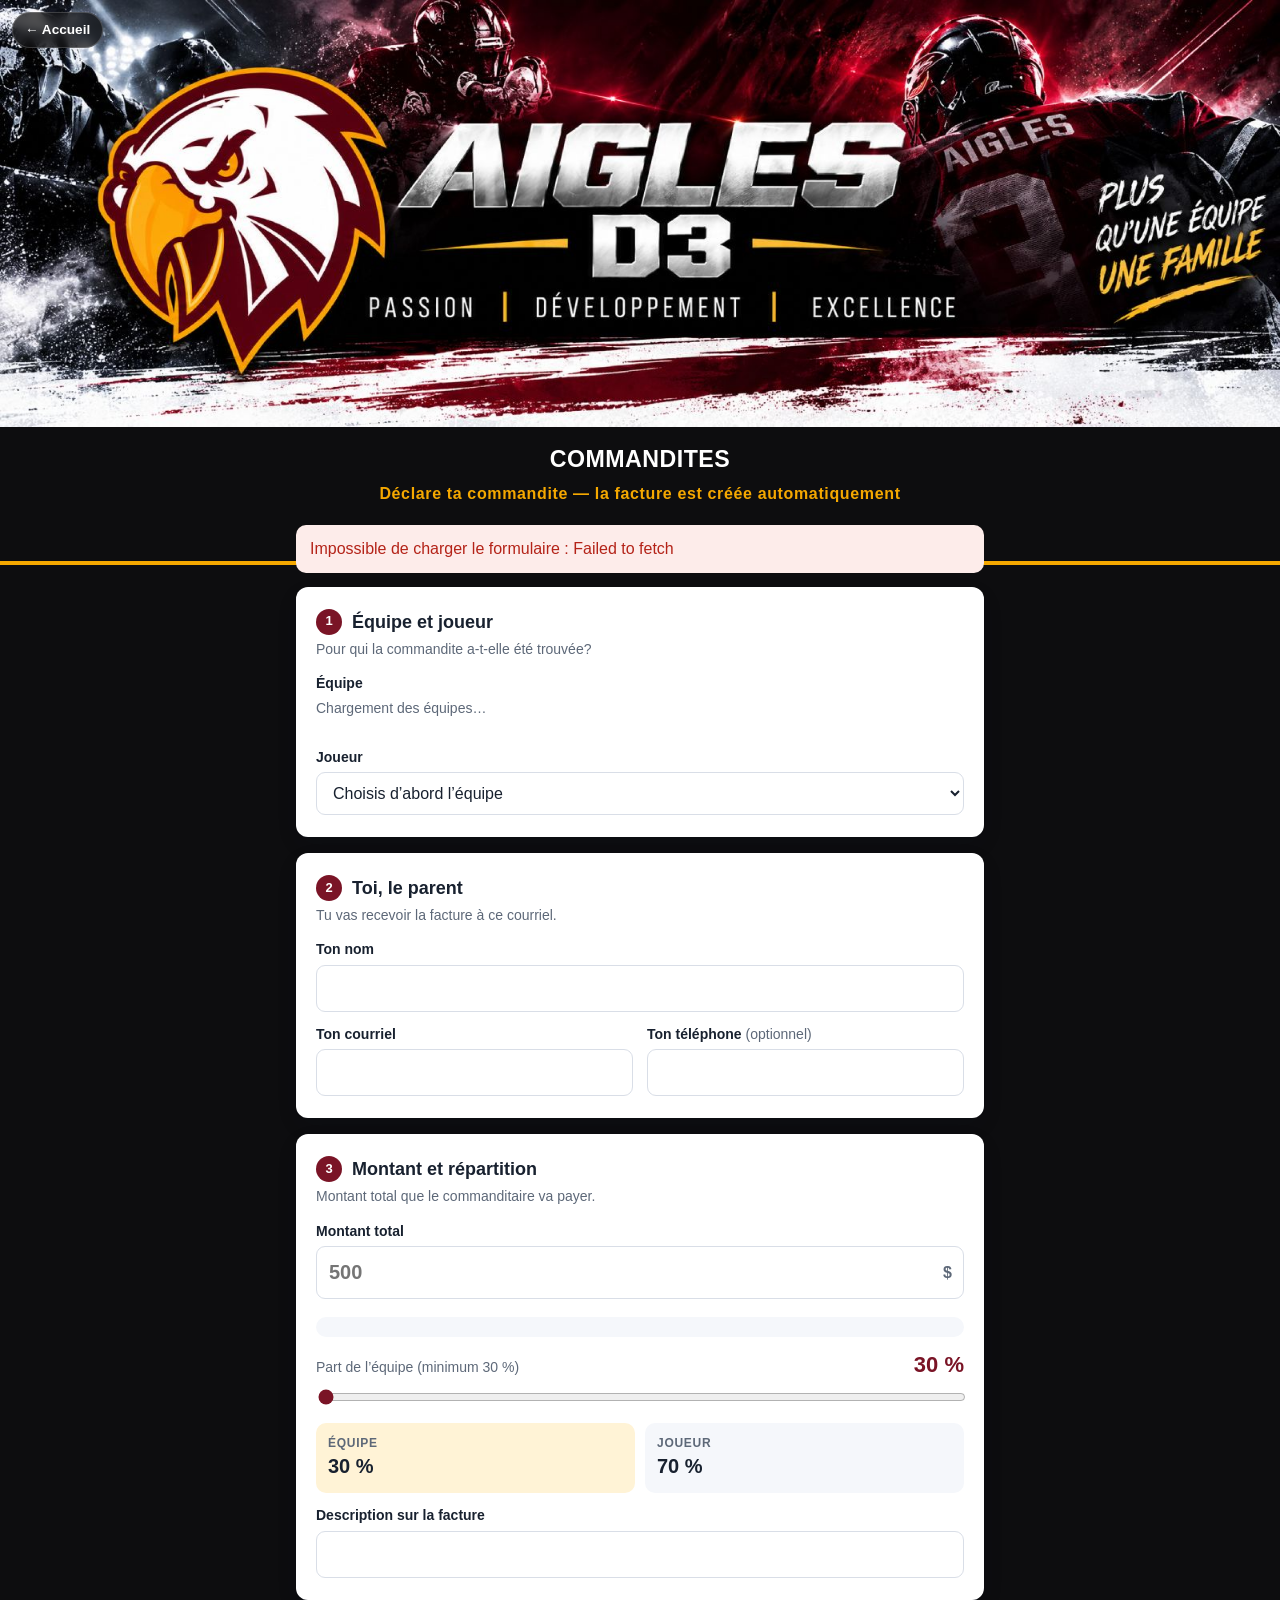
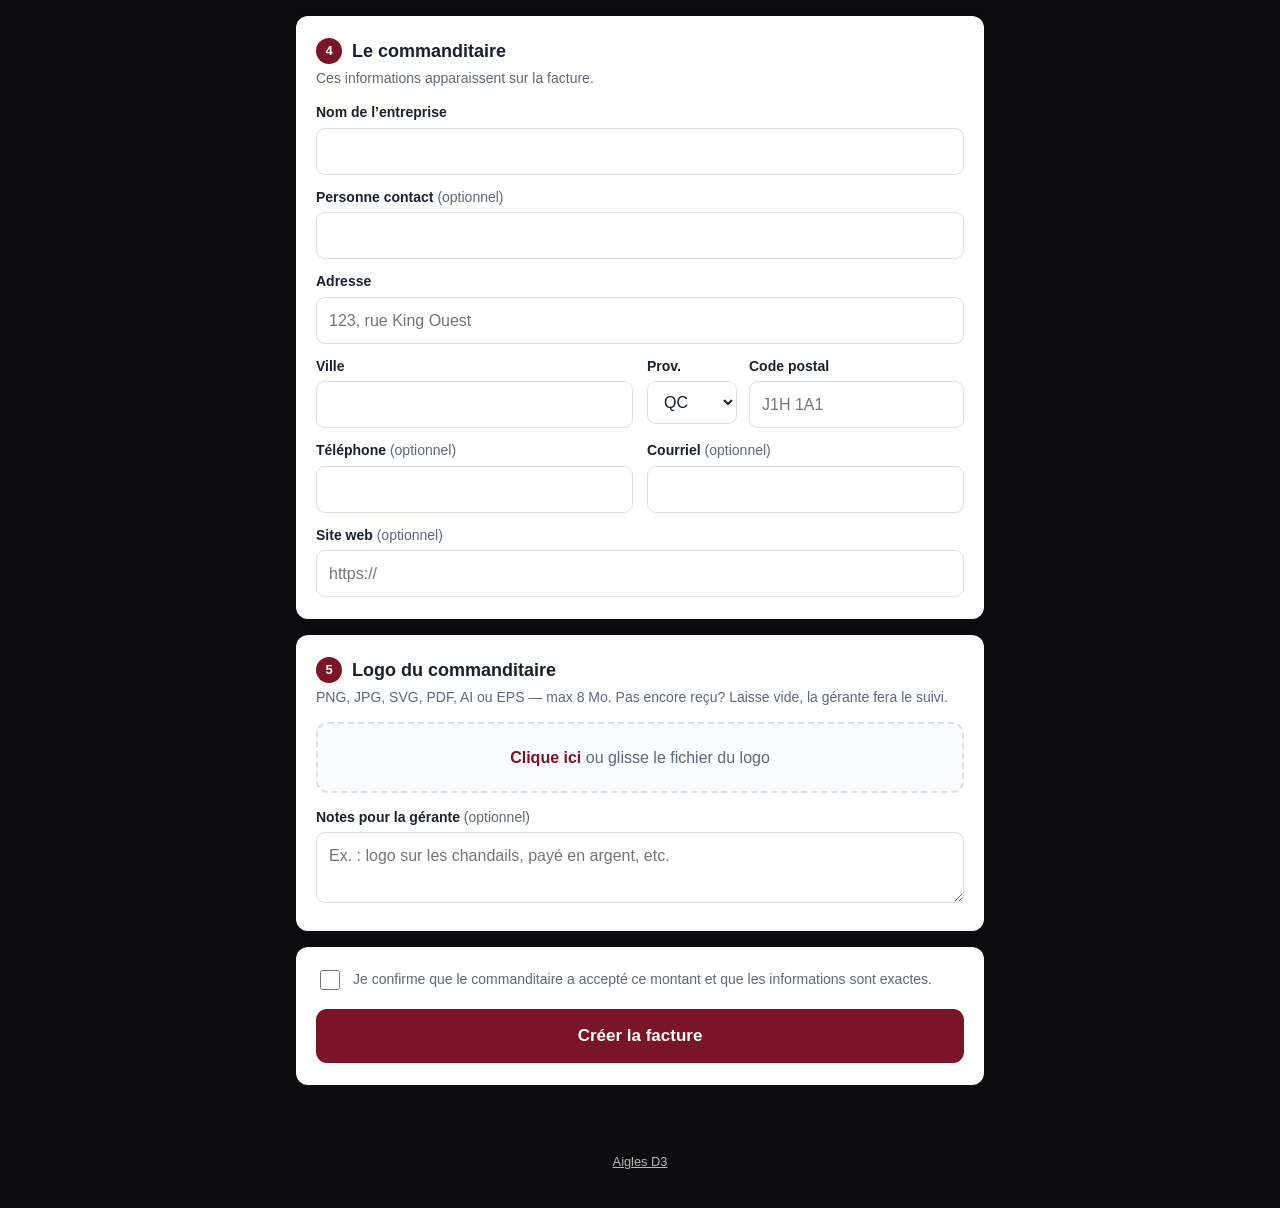
==== commandites/index.html @ e175e323 "Restructure en site multi-pages : accueil, commandites et tirage - Nouvelle page d'accueil (bannière" ====
<!DOCTYPE html>
<html lang="fr-CA">
<head>

<meta charset="utf-8">
<meta name="viewport" content="width=device-width, initial-scale=1">
<title>Commandites — Aigles D3</title>
<meta name="theme-color" content="#0d0d0f">
<link rel="preload" as="image" href="../banniere-aigles-d3.jpg">
<link rel="stylesheet" href="../assets/site.css">
<style>
  :root{
    --navy:#7a1426; --navy-2:#5a0e1c; --gold:#f5a800; --gold-soft:#fff3d6;
    --bg:#0d0d0f; --card:#fff; --ink:#18212f; --muted:#5d6878; --line:#d9dee7;
    --err:#b42318; --ok:#127a43; --r:12px;
  }
  *{box-sizing:border-box}
  body{margin:0;background:var(--bg);color:var(--ink);
       font:16px/1.45 -apple-system,BlinkMacSystemFont,"Segoe UI",Roboto,Arial,sans-serif}
  main{max-width:720px;margin:-40px auto 40px;padding:0 16px;position:relative}
  .card{background:var(--card);border-radius:var(--r);box-shadow:0 1px 2px rgba(11,37,69,.06),0 8px 24px rgba(11,37,69,.06);
        padding:22px 20px;margin-bottom:16px}
  .card h2{margin:0 0 4px;font-size:18px;display:flex;align-items:center;gap:10px}
  .num{display:inline-grid;place-items:center;width:26px;height:26px;border-radius:50%;
       background:var(--navy);color:#fff;font-size:13px;font-weight:700;flex:none}
  .hint{color:var(--muted);font-size:14px;margin:0 0 14px}
  .grid{display:grid;grid-template-columns:1fr 1fr;gap:12px 14px}
  .full{grid-column:1/-1}
  @media (max-width:560px){.grid{grid-template-columns:1fr}}
  label{display:block;font-size:14px;font-weight:600;margin-bottom:5px}
  label .opt{font-weight:400;color:var(--muted)}
  input,select,textarea{width:100%;font:inherit;color:inherit;padding:11px 12px;border:1px solid var(--line);
       border-radius:9px;background:#fff;transition:border-color .15s, box-shadow .15s}
  input:focus,select:focus,textarea:focus{outline:none;border-color:var(--navy-2);box-shadow:0 0 0 3px rgba(122,20,38,.15)}
  textarea{min-height:70px;resize:vertical}
  .seg{display:grid;grid-template-columns:repeat(auto-fit,minmax(120px,1fr));gap:8px}
  .seg input{position:absolute;opacity:0;pointer-events:none}
  .seg label{margin:0;border:1.5px solid var(--line);border-radius:10px;padding:12px;text-align:center;cursor:pointer;font-size:16px}
  .seg input:checked + label{border-color:var(--navy);background:var(--navy);color:#fff}
  .seg input:focus-visible + label{box-shadow:0 0 0 3px rgba(122,20,38,.25)}
  .money{position:relative}
  .money input{padding-right:34px;font-size:20px;font-weight:700}
  .money span{position:absolute;right:12px;top:50%;transform:translateY(-50%);color:var(--muted);font-weight:700}
  .ratio{margin-top:6px}
  .ratio-top{display:flex;justify-content:space-between;align-items:baseline;font-size:14px;color:var(--muted)}
  .ratio-top b{font-size:22px;color:var(--navy)}
  input[type=range]{padding:0;border:0;height:28px;accent-color:var(--navy);box-shadow:none}
  .split{display:grid;grid-template-columns:1fr 1fr;gap:10px;margin-top:6px}
  .pill{border-radius:10px;padding:12px;background:#f5f7fb}
  .pill.team{background:var(--gold-soft)}
  .pill small{display:block;color:var(--muted);font-size:12px;text-transform:uppercase;letter-spacing:.06em;font-weight:700}
  .pill strong{font-size:20px}
  .regle{font-size:14px;color:var(--muted);background:#f5f7fb;border-radius:10px;padding:10px 12px;margin-bottom:12px}
  .seuil{margin-top:10px;background:var(--gold-soft);border-radius:10px;padding:10px 12px;font-size:14px}
  #ratioBox.off{opacity:.4;pointer-events:none}
  .testbar{background:#b42318;color:#fff;text-align:center;font-weight:700;font-size:14px;padding:8px 16px;letter-spacing:.04em}
  .drop{border:2px dashed var(--line);border-radius:12px;padding:22px;text-align:center;cursor:pointer;
        color:var(--muted);transition:.15s;background:#fafbfd}
  .drop.over{border-color:var(--navy);background:#eef3fb}
  .drop img{max-height:110px;max-width:100%;display:block;margin:0 auto 8px}
  .drop b{color:var(--navy)}
  .check{display:flex;gap:10px;align-items:flex-start;font-weight:400;font-size:14px;color:var(--muted)}
  .check input{width:20px;height:20px;flex:none;margin-top:1px}
  .btn{display:inline-flex;align-items:center;justify-content:center;gap:8px;width:100%;border:0;border-radius:11px;
       padding:15px 18px;font:inherit;font-weight:700;font-size:17px;cursor:pointer;background:var(--navy);color:#fff}
  .btn:hover{background:var(--navy-2)}
  .btn.gold{background:var(--gold);color:var(--navy)}
  .btn.ghost{background:transparent;color:var(--navy);border:1.5px solid var(--navy)}
  .btn:disabled{opacity:.6;cursor:wait}
  .err{background:#fdecea;color:var(--err);border-radius:10px;padding:12px 14px;margin-bottom:14px;display:none}
  .hp{position:absolute;left:-9999px;width:1px;height:1px;overflow:hidden}
  .overlay{position:fixed;inset:0;background:rgba(13,13,15,.7);display:none;place-items:center;z-index:10}
  .overlay div{background:#fff;padding:24px 28px;border-radius:14px;text-align:center;max-width:300px}
  .spin{width:38px;height:38px;border:4px solid #dfe5ef;border-top-color:var(--navy);border-radius:50%;
        animation:s 0.8s linear infinite;margin:0 auto 12px}
  @keyframes s{to{transform:rotate(360deg)}}
  #succes{display:none}
  .ok-head{text-align:center;padding:8px 0 6px}
  .ok-head .badge{width:58px;height:58px;border-radius:50%;background:#e3f4ea;color:var(--ok);display:grid;
                  place-items:center;font-size:30px;margin:0 auto 10px}
  .ok-head h2{justify-content:center;font-size:22px}
  .recap{background:#f5f7fb;border-radius:10px;padding:12px 14px;margin:14px 0;font-size:15px}
  .recap div{display:flex;justify-content:space-between;padding:3px 0;gap:12px}
  .recap span{color:var(--muted)}
  .stack{display:grid;gap:10px}
  .mail{font-size:14px;color:var(--muted);text-align:center;margin-top:10px}
  [hidden]{display:none!important}
</style>
</head>
<body>
<div class="testbar" id="testbar" hidden>MODE TEST — aucune vraie facture, la gérante ne reçoit rien</div>
<header class="site-header">
  <a class="retour" href="../">← Accueil</a>
  <img src="../banniere-aigles-d3.jpg" alt="Aigles D3 – Passion, Développement, Excellence" width="2172" height="724">
  <div class="titres">
    <h1>Commandites</h1>
    <p>Déclare ta commandite — la facture est créée automatiquement</p>
  </div>
</header>

<main>
  <form id="f" novalidate>
    <div class="err" id="err" role="alert"></div>

    <!-- 1. Équipe et joueur -->
    <section class="card">
      <h2><span class="num">1</span>Équipe et joueur</h2>
      <p class="hint">Pour qui la commandite a-t-elle été trouvée?</p>
      <label>Équipe</label>
      <div class="seg" id="equipes"></div>
      <div class="grid" style="margin-top:14px">
        <div class="full">
          <label for="joueurSel">Joueur</label>
          <select id="joueurSel" required><option value="">Choisis d’abord l’équipe</option></select>
        </div>
        <div class="full" id="autreWrap" hidden>
          <label for="joueurAutre">Nom du joueur</label>
          <input id="joueurAutre" autocomplete="off">
        </div>
      </div>
    </section>

    <!-- 2. Parent -->
    <section class="card">
      <h2><span class="num">2</span>Toi, le parent</h2>
      <p class="hint">Tu vas recevoir la facture à ce courriel.</p>
      <div class="grid">
        <div class="full"><label for="parentNom">Ton nom</label><input id="parentNom" name="parentNom" autocomplete="name" required></div>
        <div><label for="parentCourriel">Ton courriel</label><input id="parentCourriel" name="parentCourriel" type="email" autocomplete="email" required></div>
        <div><label for="parentTel">Ton téléphone <span class="opt">(optionnel)</span></label><input id="parentTel" name="parentTel" type="tel" autocomplete="tel"></div>
      </div>
    </section>

    <!-- 3. Montant -->
    <section class="card">
      <h2><span class="num">3</span>Montant et répartition</h2>
      <p class="hint">Montant total que le commanditaire va payer.</p>
      <div class="grid">
        <div class="full">
          <label for="montant">Montant total</label>
          <div class="money"><input id="montant" name="montant" inputmode="decimal" placeholder="500" required><span>$</span></div>
        </div>
        <div class="full ratio">
          <div class="regle" id="regle"></div>
          <div id="ratioBox">
            <div class="ratio-top"><span>Part de l’équipe (minimum <span id="minLbl">30</span> %)</span><b><span id="pctLbl">30</span> %</b></div>
            <input type="range" id="pctEquipe" name="pctEquipe" min="30" max="100" step="5" value="30" aria-label="Pourcentage équipe">
          </div>
          <div class="split">
            <div class="pill team"><small>Équipe</small><strong><span id="pctE">30</span> %</strong></div>
            <div class="pill"><small>Joueur</small><strong><span id="pctJ">70</span> %</strong></div>
          </div>
          <div class="seuil" id="seuilMsg" hidden>🦅 Commandite de <b id="seuilLbl">250 $</b> et moins : <b>100 % va à l’équipe</b>.</div>
        </div>
        <div class="full"><label for="description">Description sur la facture</label><input id="description" name="description"></div>
      </div>
    </section>

    <!-- 4. Commanditaire -->
    <section class="card">
      <h2><span class="num">4</span>Le commanditaire</h2>
      <p class="hint">Ces informations apparaissent sur la facture.</p>
      <div class="grid">
        <div class="full"><label for="commanditaire">Nom de l’entreprise</label><input id="commanditaire" name="commanditaire" autocomplete="organization" required></div>
        <div class="full"><label for="contact">Personne contact <span class="opt">(optionnel)</span></label><input id="contact" name="contact"></div>
        <div class="full"><label for="adresse">Adresse</label><input id="adresse" name="adresse" autocomplete="street-address" placeholder="123, rue King Ouest" required></div>
        <div><label for="ville">Ville</label><input id="ville" name="ville" autocomplete="address-level2" required></div>
        <div class="grid" style="grid-template-columns:90px 1fr;gap:12px">
          <div><label for="province">Prov.</label>
            <select id="province" name="province">
              <option>QC</option><option>ON</option><option>NB</option><option>NS</option><option>PE</option><option>NL</option>
              <option>MB</option><option>SK</option><option>AB</option><option>BC</option><option>YT</option><option>NT</option><option>NU</option>
            </select></div>
          <div><label for="codePostal">Code postal</label><input id="codePostal" name="codePostal" autocomplete="postal-code" placeholder="J1H 1A1" maxlength="7" required></div>
        </div>
        <div><label for="telephone">Téléphone <span class="opt">(optionnel)</span></label><input id="telephone" name="telephone" type="tel"></div>
        <div><label for="courriel">Courriel <span class="opt">(optionnel)</span></label><input id="courriel" name="courriel" type="email"></div>
        <div class="full"><label for="siteWeb">Site web <span class="opt">(optionnel)</span></label><input id="siteWeb" name="siteWeb" type="url" placeholder="https://"></div>
      </div>
    </section>

    <!-- 5. Logo -->
    <section class="card">
      <h2><span class="num">5</span>Logo du commanditaire</h2>
      <p class="hint">PNG, JPG, SVG, PDF, AI ou EPS — max 8 Mo. Pas encore reçu? Laisse vide, la gérante fera le suivi.</p>
      <div class="drop" id="drop" tabindex="0" role="button" aria-label="Téléverser le logo">
        <img id="preview" hidden alt="">
        <div id="dropTxt"><b>Clique ici</b> ou glisse le fichier du logo</div>
      </div>
      <input type="file" id="logo" accept=".png,.jpg,.jpeg,.svg,.webp,.pdf,.ai,.eps" hidden>
      <div style="margin-top:14px"><label for="notes">Notes pour la gérante <span class="opt">(optionnel)</span></label>
        <textarea id="notes" name="notes" placeholder="Ex. : logo sur les chandails, payé en argent, etc."></textarea></div>
      <div class="hp" aria-hidden="true"><label>Ne pas remplir<input id="siteWebConfirm" tabindex="-1" autocomplete="off"></label></div>
    </section>

    <section class="card">
      <label class="check"><input type="checkbox" id="confirme" required>
        Je confirme que le commanditaire a accepté ce montant et que les informations sont exactes.</label>
      <div style="margin-top:16px"><button class="btn" id="go" type="submit">Créer la facture</button></div>
    </section>
  </form>

  <!-- Succès -->
  <section class="card" id="succes" aria-live="polite">
    <div class="ok-head"><div class="badge">✓</div><h2>Facture <span id="sNo"></span> créée</h2></div>
    <div class="recap">
      <div><span>Commanditaire</span><b id="sCom"></b></div>
      <div><span>Montant</span><b id="sTot"></b></div>
      <div><span>Répartition</span><b id="sRep"></b></div>
    </div>
    <div class="stack">
      <button class="btn gold" id="dl" type="button">⬇ Télécharger la facture (PDF)</button>
      <button class="btn ghost" id="encore" type="button">Déclarer une autre commandite</button>
    </div>
    <p class="mail" id="sMail"></p>
  </section>
</main>
<footer class="site-footer"><a href="../">Aigles D3</a></footer>

<div class="overlay" id="ov"><div><div class="spin"></div><b>Création de la facture…</b><br><span style="color:#5d6878;font-size:14px">Ça prend environ 10 secondes.</span></div></div>

<script>
(function(){
  var CFG = null, logoFile = null, dernier = null;
  var $ = function(id){ return document.getElementById(id); };
  // Ancien lien gérante -> espace gérante
  try { if (new URLSearchParams(location.search).has('gerante')) { location.replace('gerante.html'); return; } } catch (e) {}

  // URL /exec du déploiement Apps Script (pour la version hébergée hors Google)
  var API_URL = 'https://script.google.com/macros/s/AKfycbxyvYo_v8g4UXGDKRPqfN49eACqys3MlAhROFyZleTzIZoiloMdJbGHfgWFuQL2-qMV/exec';

  var gs = (typeof google !== 'undefined' && google.script) ? google.script.run : null;
  function appel(fn, arg){
    if (API_URL) {
      // POST text/plain = pas de preflight CORS; credentials omit = pas de cookies Google (évite le bug multi-comptes)
      return fetch(API_URL, {
        method: 'POST', credentials: 'omit', redirect: 'follow',
        body: JSON.stringify({ action: fn === 'getFormConfig' ? 'config' : 'submit', data: arg })
      })
      .then(function(r){ if (!r.ok) throw new Error('Serveur indisponible (' + r.status + ').'); return r.json(); })
      .then(function(j){ if (!j.ok) throw new Error(j.error); return j.data; });
    }
    return new Promise(function(ok, ko){
      if (!gs) return setTimeout(function(){ ok(window.__mock[fn](arg)); }, 400); // aperçu local
      gs.withSuccessHandler(ok).withFailureHandler(ko)[fn](arg);
    });
  }

  function r2(n){ return Math.round((Number(n) + Number.EPSILON) * 100) / 100; }
  function argent(n){
    var p = r2(n).toFixed(2).split('.');
    return p[0].replace(/\B(?=(\d{3})+(?!\d))/g, ' ') + ',' + p[1] + ' $';
  }
  function calc(montant, pct){
    var total = r2(montant) || 0;
    var est = r2(total / (1 + CFG.tauxTps + CFG.tauxTvq));
    var tps = r2(est * CFG.tauxTps), tvq = r2(est * CFG.tauxTvq);
    var sous = r2(total - tps - tvq);
    var base = CFG.baseRatio === 'TOTAL' ? total : sous;
    var eq = r2(base * pct / 100);
    return { total: total, sous: sous, tps: tps, tvq: tvq, equipe: eq, joueur: r2(base - eq) };
  }
  function montant(){ return Number(String($('montant').value).replace(/\s|\$/g,'').replace(',', '.')) || 0; }

  function petit(){ var m = montant(); return m > 0 && m <= CFG.seuil100; }
  function pctEffectif(){ return petit() ? 100 : Number($('pctEquipe').value); }

  function maj(){
    var p = petit(), pct = pctEffectif();
    $('ratioBox').classList.toggle('off', p);
    $('seuilMsg').hidden = !p;
    $('pctLbl').textContent = pct;
    $('pctE').textContent = pct; $('pctJ').textContent = 100 - pct;
  }

  function equipeChoisie(){ var r = document.querySelector('input[name=equipe]:checked'); return r ? r.value : ''; }

  function remplirJoueurs(){
    var eq = CFG.equipes.filter(function(e){ return e.nom === equipeChoisie(); })[0];
    var s = $('joueurSel');
    s.innerHTML = '<option value="">Choisis le joueur</option>';
    (eq ? eq.joueurs : []).forEach(function(j){ var o = document.createElement('option'); o.value = o.textContent = j; s.appendChild(o); });
    var a = document.createElement('option'); a.value = '__autre'; a.textContent = 'Autre / nouveau joueur…'; s.appendChild(a);
    $('autreWrap').hidden = true;
  }

  function init(cfg){
    CFG = cfg;
    
    $('description').value = cfg.description;
    $('minLbl').textContent = cfg.pctMin;
    var r = $('pctEquipe'); r.min = cfg.pctMin; r.value = cfg.pctMin;
    $('seuilLbl').textContent = argent(cfg.seuil100).replace(',00', '');
    $('regle').innerHTML = 'Commandite de <b>' + $('seuilLbl').textContent + ' et moins</b> : 100 % à l’équipe. ' +
      'Au-dessus : au moins <b>' + cfg.pctMin + ' %</b> à l’équipe, le reste au joueur.';
    $('testbar').hidden = !cfg.modeTest;
    var box = $('equipes');
    cfg.equipes.forEach(function(e, i){
      var id = 'eq' + i;
      box.insertAdjacentHTML('beforeend',
        '<input type="radio" name="equipe" id="' + id + '" value="' + e.nom.replace(/"/g,'&quot;') + '"><label for="' + id + '">' + e.nom.replace(/</g,'&lt;') + '</label>');
    });
    box.addEventListener('change', remplirJoueurs);
    if (cfg.equipes.length === 1) { box.querySelector('input').checked = true; remplirJoueurs(); }
    maj();
  }

  $('joueurSel').addEventListener('change', function(){
    var autre = this.value === '__autre';
    $('autreWrap').hidden = !autre;
    if (autre) $('joueurAutre').focus();
  });
  $('montant').addEventListener('input', maj);
  $('pctEquipe').addEventListener('input', maj);
  $('codePostal').addEventListener('input', function(){
    var v = this.value.toUpperCase().replace(/[^A-Z0-9]/g,'').slice(0,6);
    this.value = v.length > 3 ? v.slice(0,3) + ' ' + v.slice(3) : v;
  });

  // --- Logo ---
  var drop = $('drop'), fi = $('logo');
  drop.addEventListener('click', function(){ fi.click(); });
  drop.addEventListener('keydown', function(e){ if (e.key === 'Enter' || e.key === ' ') { e.preventDefault(); fi.click(); } });
  ['dragenter','dragover'].forEach(function(t){ drop.addEventListener(t, function(e){ e.preventDefault(); drop.classList.add('over'); }); });
  ['dragleave','drop'].forEach(function(t){ drop.addEventListener(t, function(e){ e.preventDefault(); drop.classList.remove('over'); }); });
  drop.addEventListener('drop', function(e){ if (e.dataTransfer.files[0]) choisirLogo(e.dataTransfer.files[0]); });
  fi.addEventListener('change', function(){ if (fi.files[0]) choisirLogo(fi.files[0]); });

  function choisirLogo(f){
    if (f.size > 8 * 1024 * 1024) { erreur('Le logo dépasse 8 Mo.'); return; }
    logoFile = f;
    var img = $('preview');
    if (/^image\/(png|jpeg|svg\+xml|webp)$/.test(f.type)) { img.src = URL.createObjectURL(f); img.hidden = false; }
    else img.hidden = true;
    $('dropTxt').innerHTML = '<b>' + f.name.replace(/</g,'&lt;') + '</b><br><span style="font-size:13px">Clique pour changer</span>';
  }

  function lireBase64(f){
    return new Promise(function(ok, ko){
      var r = new FileReader();
      r.onload = function(){ ok(String(r.result).split(',')[1]); };
      r.onerror = ko; r.readAsDataURL(f);
    });
  }

  // --- Validation ---
  function erreur(msg){ var e = $('err'); e.textContent = msg; e.style.display = msg ? 'block' : 'none'; if (msg) e.scrollIntoView({behavior:'smooth', block:'center'}); }

  function valider(){
    var manque = [];
    if (!equipeChoisie()) manque.push('l’équipe');
    var j = $('joueurSel').value === '__autre' ? $('joueurAutre').value.trim() : $('joueurSel').value;
    if (!j) manque.push('le joueur');
    ['parentNom','commanditaire','adresse','ville'].forEach(function(id){ if (!$(id).value.trim()) manque.push($(id).labels[0].childNodes[0].textContent.trim().toLowerCase()); });
    var pc = $('parentCourriel').value.trim(), cp = $('codePostal').value.trim();
    if (!/^[^\s@]+@[^\s@]+\.[^\s@]{2,}$/.test(pc)) manque.push('le courriel du parent (valide)');
    if (!/^[A-Z]\d[A-Z] ?\d[A-Z]\d$/.test(cp)) manque.push('le code postal (ex. J1H 1A1)');
    if ($('courriel').value.trim() && !/^[^\s@]+@[^\s@]+\.[^\s@]{2,}$/.test($('courriel').value.trim())) manque.push('le courriel du commanditaire (invalide)');
    if (!(montant() > 0)) manque.push('le montant');
    if (!$('confirme').checked) manque.push('la case de confirmation');
    return { joueur: j, manque: manque };
  }

  // --- Soumission ---
  $('f').addEventListener('submit', function(e){
    e.preventDefault();
    var v = valider();
    if (v.manque.length) { erreur('Il manque : ' + v.manque.join(', ') + '.'); return; }
    erreur('');
    var data = {
      equipe: equipeChoisie(), joueur: v.joueur,
      montant: montant(), pctEquipe: pctEffectif(),
      siteWebConfirm: $('siteWebConfirm').value
    };
    ['parentNom','parentCourriel','parentTel','commanditaire','contact','adresse','ville','province',
     'codePostal','telephone','courriel','siteWeb','description','notes'].forEach(function(k){ data[k] = $(k).value.trim(); });

    $('go').disabled = true; $('ov').style.display = 'grid';
    (logoFile ? lireBase64(logoFile) : Promise.resolve(null))
      .then(function(b64){
        if (b64) data.logo = { nom: logoFile.name, type: logoFile.type, base64: b64 };
        return appel('submitCommandite', data);
      })
      .then(function(res){ succes(res, data); })
      .catch(function(err){ erreur((err && err.message) ? err.message.replace(/^Error:\s*/,'') : 'Erreur inconnue. Réessaie.'); })
      .then(function(){ $('go').disabled = false; $('ov').style.display = 'none'; });
  });

  function succes(res, data){
    dernier = res;
    $('sNo').textContent = res.no; $('sCom').textContent = data.commanditaire;
    $('sTot').textContent = argent(res.total);
    $('sRep').textContent = data.pctEquipe >= 100 ? '100 % équipe' : 'Équipe ' + data.pctEquipe + ' % · Joueur ' + (100 - data.pctEquipe) + ' %';
    if (res.test) $('sNo').textContent = res.no + ' (test)';
    var m = res.courriels || {};
    $('sMail').textContent = m.parent
      ? 'Une copie a été envoyée à ' + data.parentCourriel + (m.gerante ? ' et à la gérante.' : '.')
      : 'Le courriel n’a pas pu être envoyé — télécharge le PDF et transmets-le à la gérante.';
    $('f').hidden = true; $('succes').style.display = 'block';
    window.scrollTo({ top: 0, behavior: 'smooth' });
    telecharger();
  }

  function telecharger(){
    if (!dernier) return;
    var bin = atob(dernier.pdfBase64), u = new Uint8Array(bin.length);
    for (var i = 0; i < bin.length; i++) u[i] = bin.charCodeAt(i);
    var url = URL.createObjectURL(new Blob([u], { type: 'application/pdf' }));
    var a = document.createElement('a'); a.href = url; a.download = dernier.nomFichier;
    document.body.appendChild(a); a.click(); a.remove();
    setTimeout(function(){ URL.revokeObjectURL(url); }, 10000);
  }
  $('dl').addEventListener('click', telecharger);

  $('encore').addEventListener('click', function(){
    // Garde équipe, joueur et parent; vide le commanditaire
    ['commanditaire','contact','adresse','ville','codePostal','telephone','courriel','siteWeb','notes','montant'].forEach(function(k){ $(k).value = ''; });
    $('province').value = 'QC'; $('confirme').checked = false;
    logoFile = null; fi.value = ''; $('preview').hidden = true;
    $('dropTxt').innerHTML = '<b>Clique ici</b> ou glisse le fichier du logo';
    $('pctEquipe').value = CFG.pctMin; maj();
    $('succes').style.display = 'none'; $('f').hidden = false;
    window.scrollTo({ top: 0, behavior: 'smooth' });
    $('commanditaire').focus();
  });

  $('equipes').innerHTML = '<span class="hint" id="chargement">Chargement des équipes…</span>';
  appel('getFormConfig').then(function(cfg){ $('equipes').innerHTML = ''; init(cfg); }).catch(function(e){ erreur('Impossible de charger le formulaire : ' + (e && e.message || e)); });
})();
</script>
</body>
</html>
---- assets/site.css ----
/* ===== Aigles D3 — styles communs (en-tête, couleurs, fond) ===== */
:root{
  --bordeaux:#7a1426; --bordeaux-fonce:#5a0e1c; --or:#f5a800; --or-doux:#fff3d6;
  --noir:#0d0d0f; --noir-2:#17151a; --noir-3:#221f25;
  --fond-clair:#f3f1f1; --texte:#1a1416; --gris:#6e6668; --bord:#e2dcdd; --ok:#1d7a46;
}
*{box-sizing:border-box}
html{background:var(--noir)}
body{margin:0;min-height:100vh;background:var(--noir);color:var(--texte);
  font-family:system-ui,-apple-system,"Segoe UI",Roboto,sans-serif;-webkit-font-smoothing:antialiased}

/* En-tête avec bannière */
.site-header{background:var(--noir);color:#fff;text-align:center;border-bottom:4px solid var(--or);padding-bottom:56px;position:relative}
.site-header.compact{padding-bottom:22px}
.site-header img{display:block;width:100%;max-width:1400px;height:auto;aspect-ratio:2172/724;margin:0 auto;object-fit:cover}
@media (min-width:1400px){
  .site-header img{-webkit-mask-image:linear-gradient(to right,transparent,#000 5%,#000 95%,transparent);
                   mask-image:linear-gradient(to right,transparent,#000 5%,#000 95%,transparent)}
}
.site-header .titres{padding:16px 16px 0}
.site-header h1{margin:0;font-size:1.45rem;letter-spacing:.02em;text-transform:uppercase}
.site-header p{margin:6px 0 0;color:var(--or);font-weight:600;letter-spacing:.04em}
.retour{position:absolute;top:12px;left:12px;z-index:2;display:inline-flex;align-items:center;gap:6px;
  padding:7px 12px;border-radius:999px;background:rgba(13,13,15,.72);color:#fff;text-decoration:none;
  font-size:.85rem;font-weight:600;backdrop-filter:blur(4px);border:1px solid rgba(255,255,255,.18)}
.retour:hover{background:var(--bordeaux)}
.retour:focus-visible{outline:2px solid var(--or);outline-offset:2px}

.site-footer{text-align:center;color:#8d8589;font-size:.8rem;padding:28px 16px 36px}
.site-footer a{color:#bdb5b7}
/* Le contenu qui chevauche la bannière passe par-dessus l’en-tête */
.site-header + main{position:relative;z-index:1}
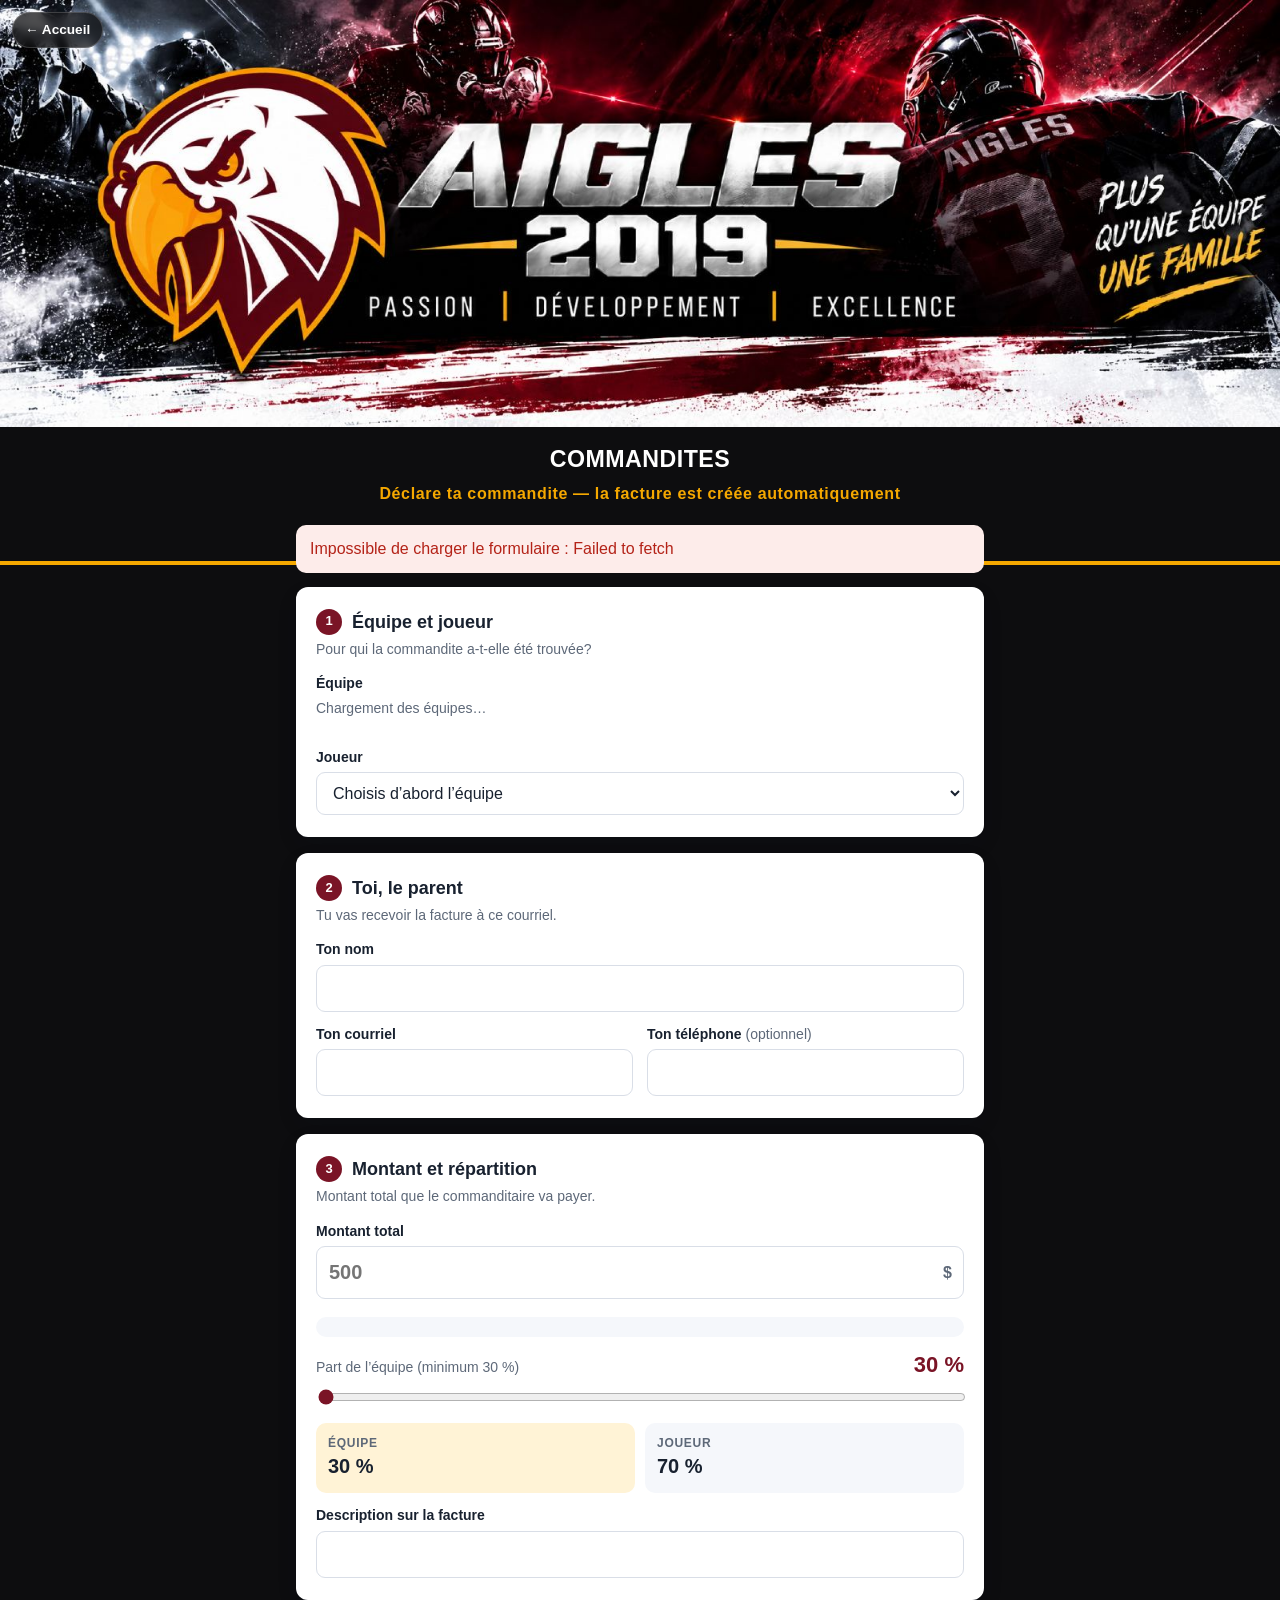
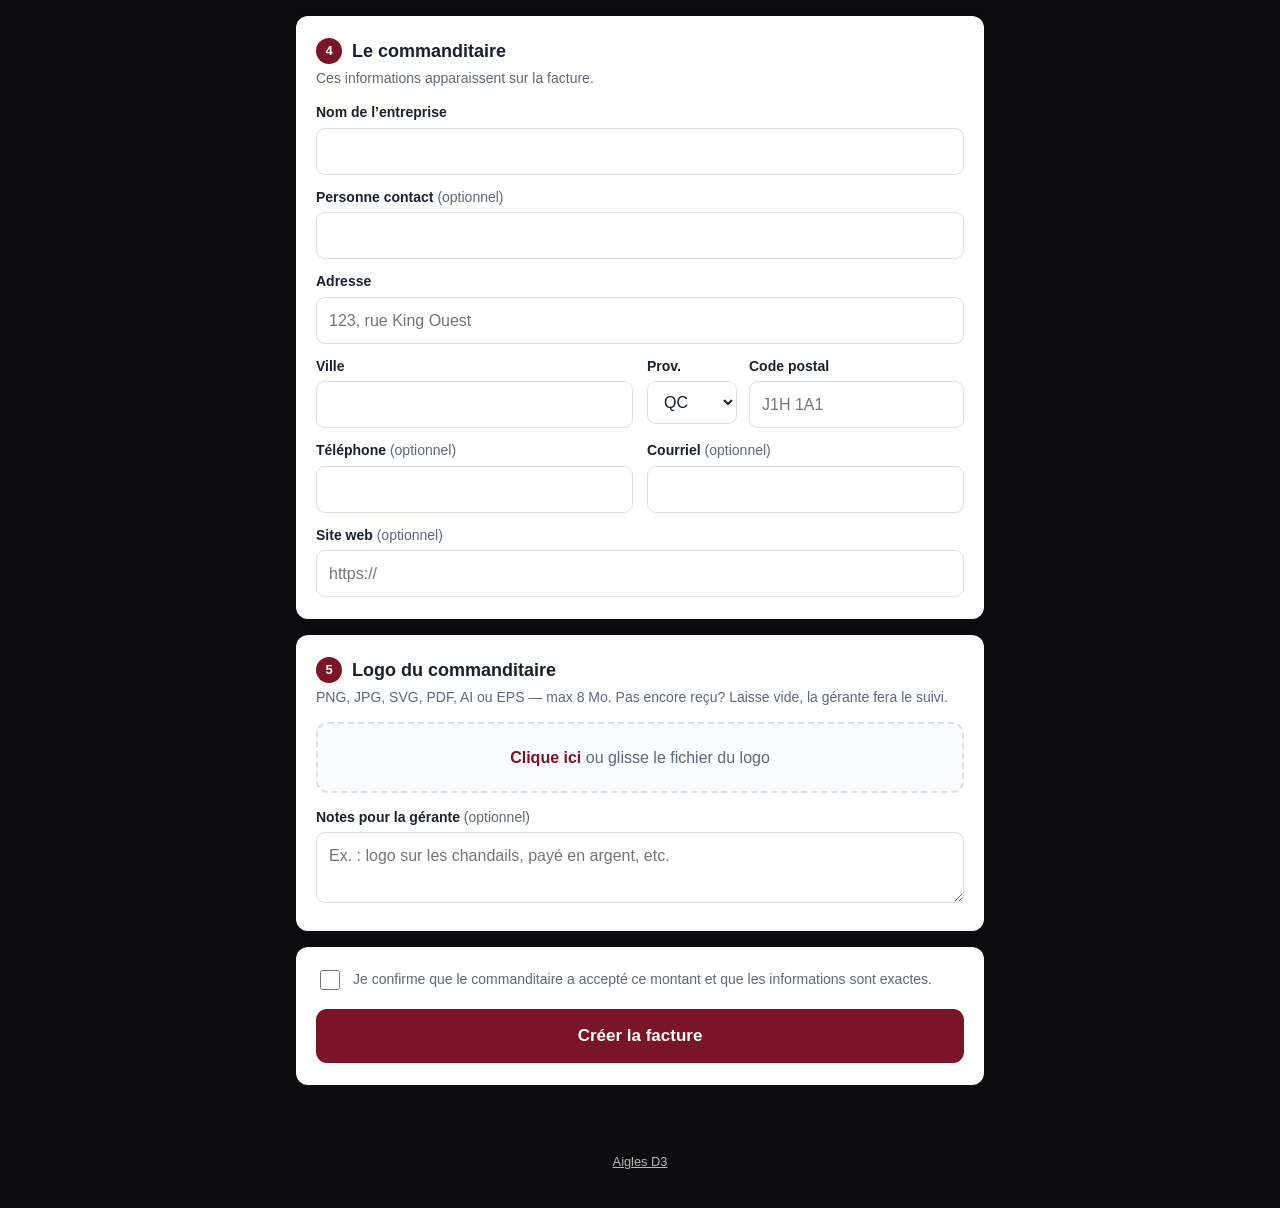
==== commit 397df757: "Ajout de Printemps 2027 : inscription, présences et gestion des pratiques Formulaire (printemps/) - " ====
--- a/commandites/index.html
+++ b/commandites/index.html
@@ -4,9 +4,9 @@
 
 <meta charset="utf-8">
 <meta name="viewport" content="width=device-width, initial-scale=1">
-<title>Commandites — Aigles D3</title>
+<title>Commandites — Aigles de Sherbrooke 2019</title>
 <meta name="theme-color" content="#0d0d0f">
-<link rel="preload" as="image" href="../banniere-aigles-d3.jpg">
+<link rel="preload" as="image" href="../banniere-aigles.jpg">
 <link rel="stylesheet" href="../assets/site.css">
 <style>
   :root{
@@ -91,7 +91,7 @@
 <div class="testbar" id="testbar" hidden>MODE TEST — aucune vraie facture, la gérante ne reçoit rien</div>
 <header class="site-header">
   <a class="retour" href="../">← Accueil</a>
-  <img src="../banniere-aigles-d3.jpg" alt="Aigles D3 – Passion, Développement, Excellence" width="2172" height="724">
+  <img src="../banniere-aigles.jpg" alt="Aigles 2019 – Passion, Développement, Excellence" width="2172" height="724">
   <div class="titres">
     <h1>Commandites</h1>
     <p>Déclare ta commandite — la facture est créée automatiquement</p>
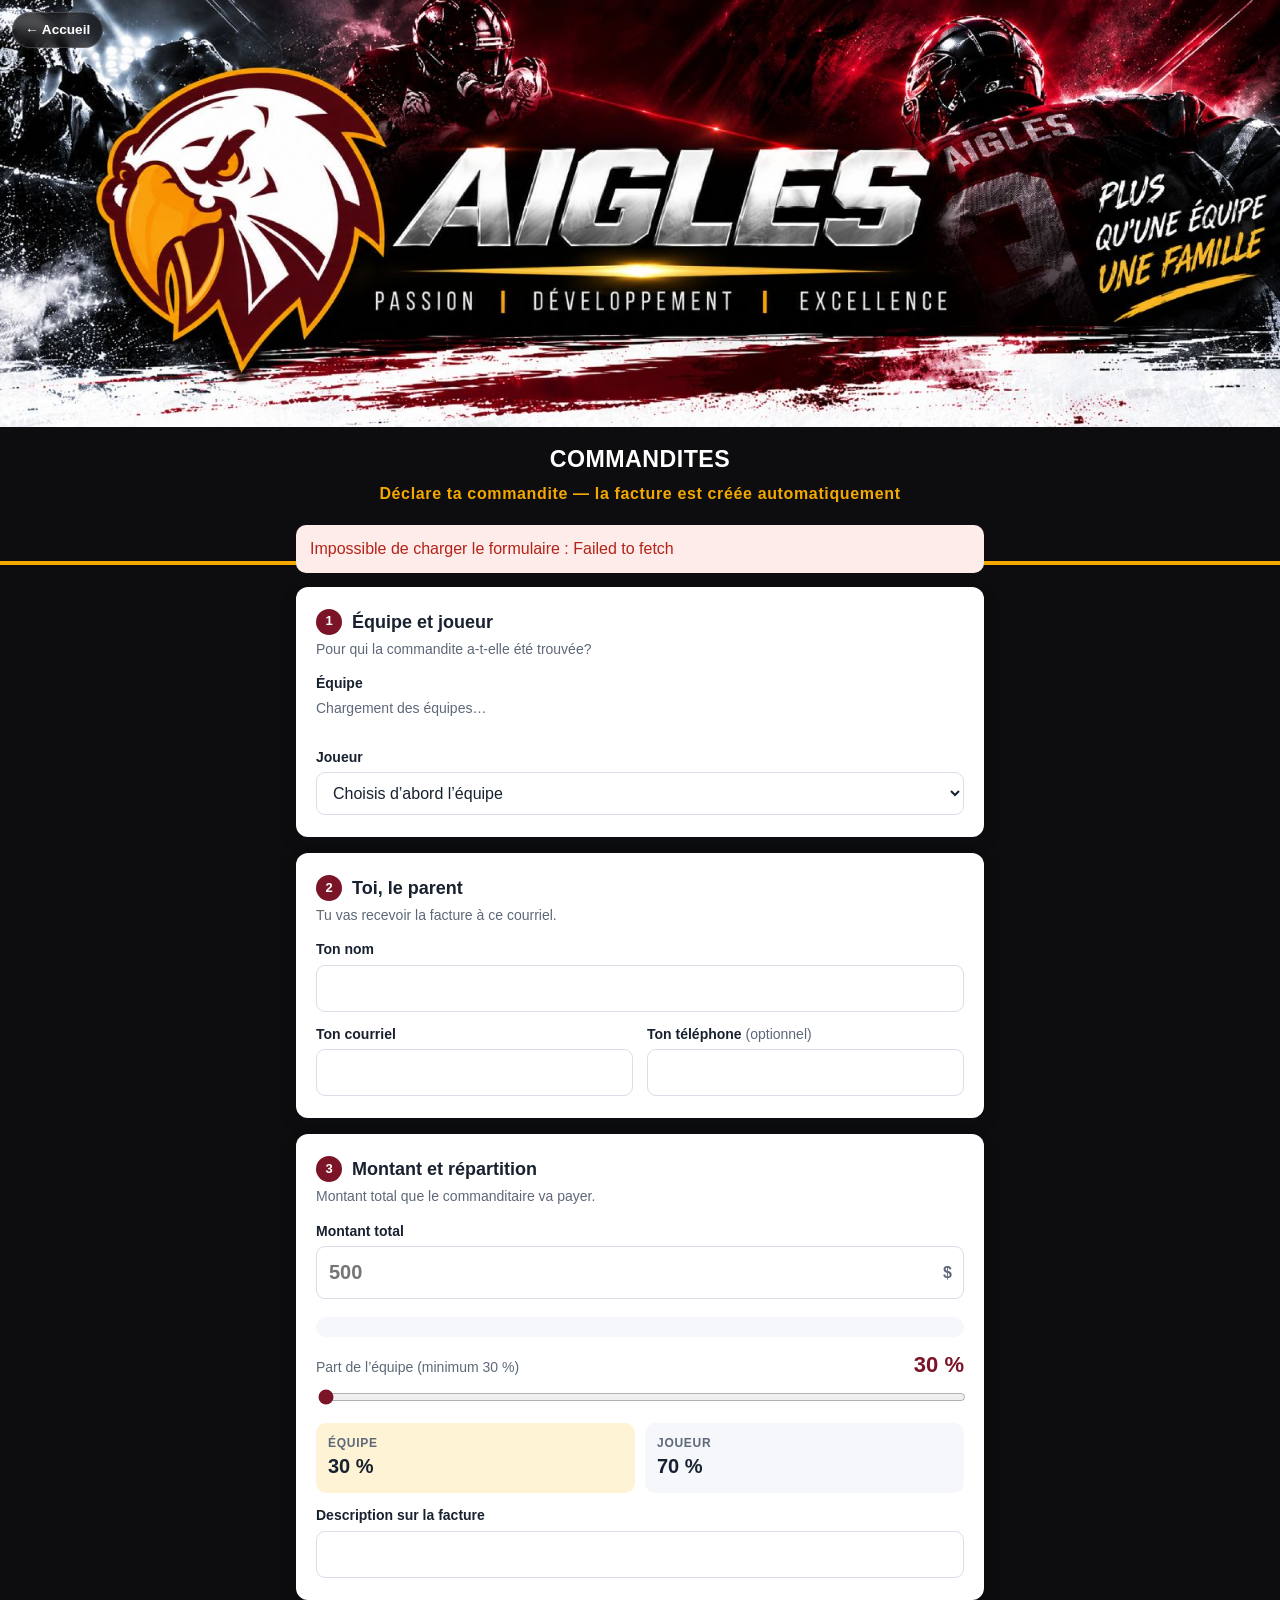
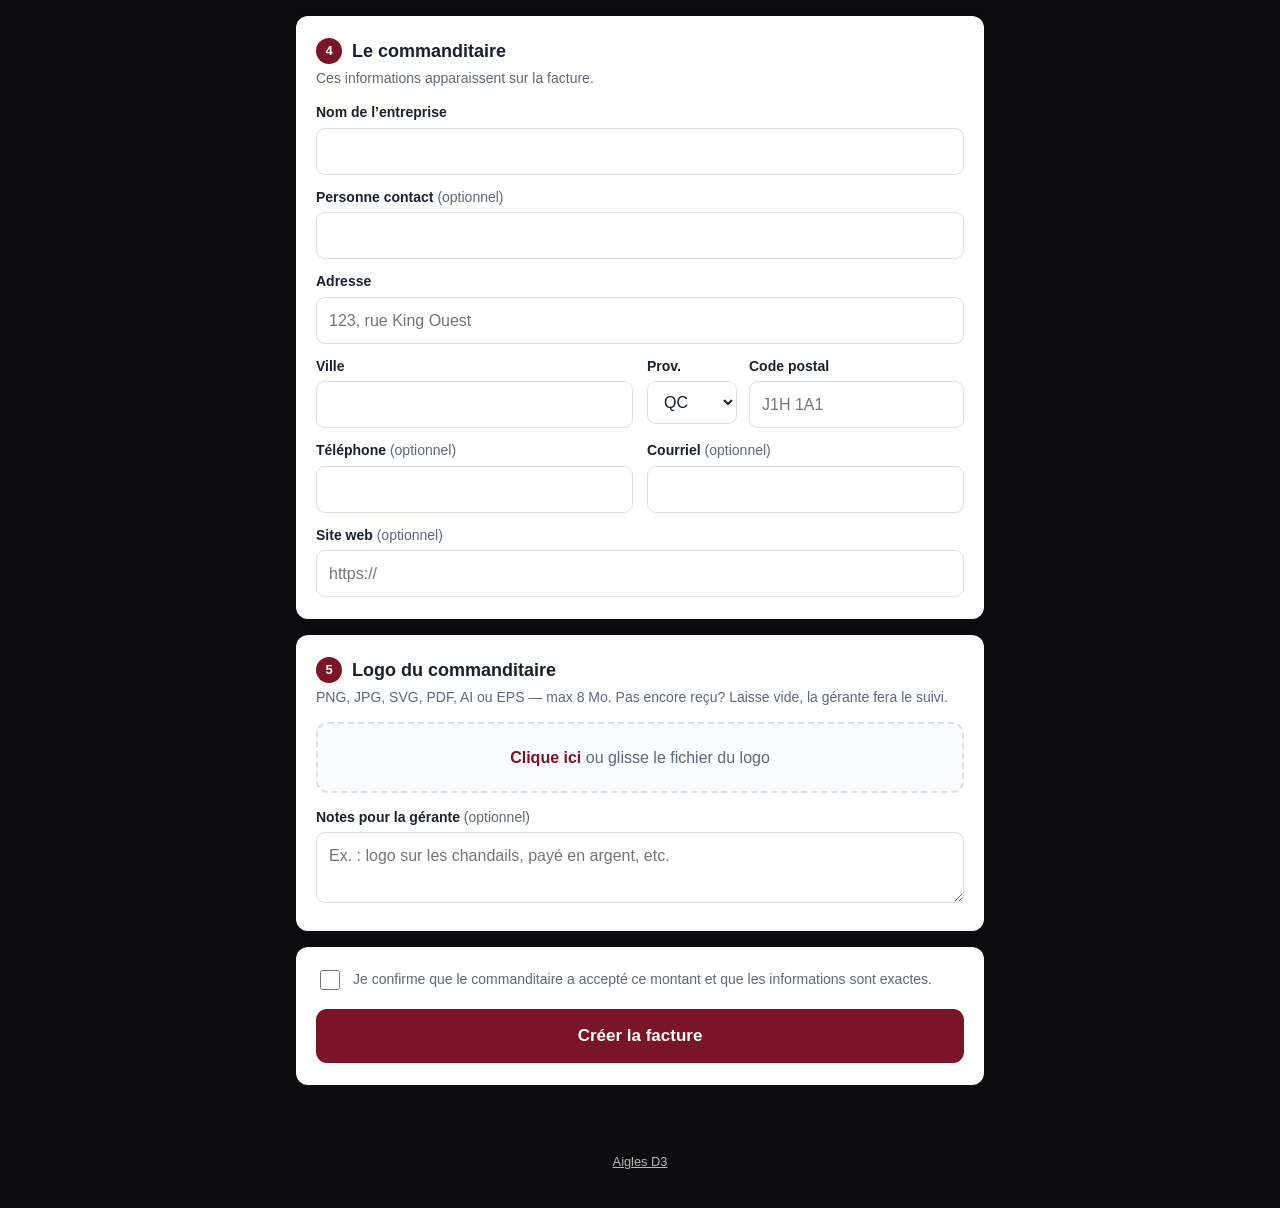
==== commit 7c2501c3: "Retirer la TPS et la TVQ et ajouter le NEQ aux factures et reçus de commandite" ====
--- a/commandites/index.html
+++ b/commandites/index.html
@@ -251,15 +251,6 @@
     var p = r2(n).toFixed(2).split('.');
     return p[0].replace(/\B(?=(\d{3})+(?!\d))/g, ' ') + ',' + p[1] + ' $';
   }
-  function calc(montant, pct){
-    var total = r2(montant) || 0;
-    var est = r2(total / (1 + CFG.tauxTps + CFG.tauxTvq));
-    var tps = r2(est * CFG.tauxTps), tvq = r2(est * CFG.tauxTvq);
-    var sous = r2(total - tps - tvq);
-    var base = CFG.baseRatio === 'TOTAL' ? total : sous;
-    var eq = r2(base * pct / 100);
-    return { total: total, sous: sous, tps: tps, tvq: tvq, equipe: eq, joueur: r2(base - eq) };
-  }
   function montant(){ return Number(String($('montant').value).replace(/\s|\$/g,'').replace(',', '.')) || 0; }
 
   function petit(){ var m = montant(); return m > 0 && m <= CFG.seuil100; }
